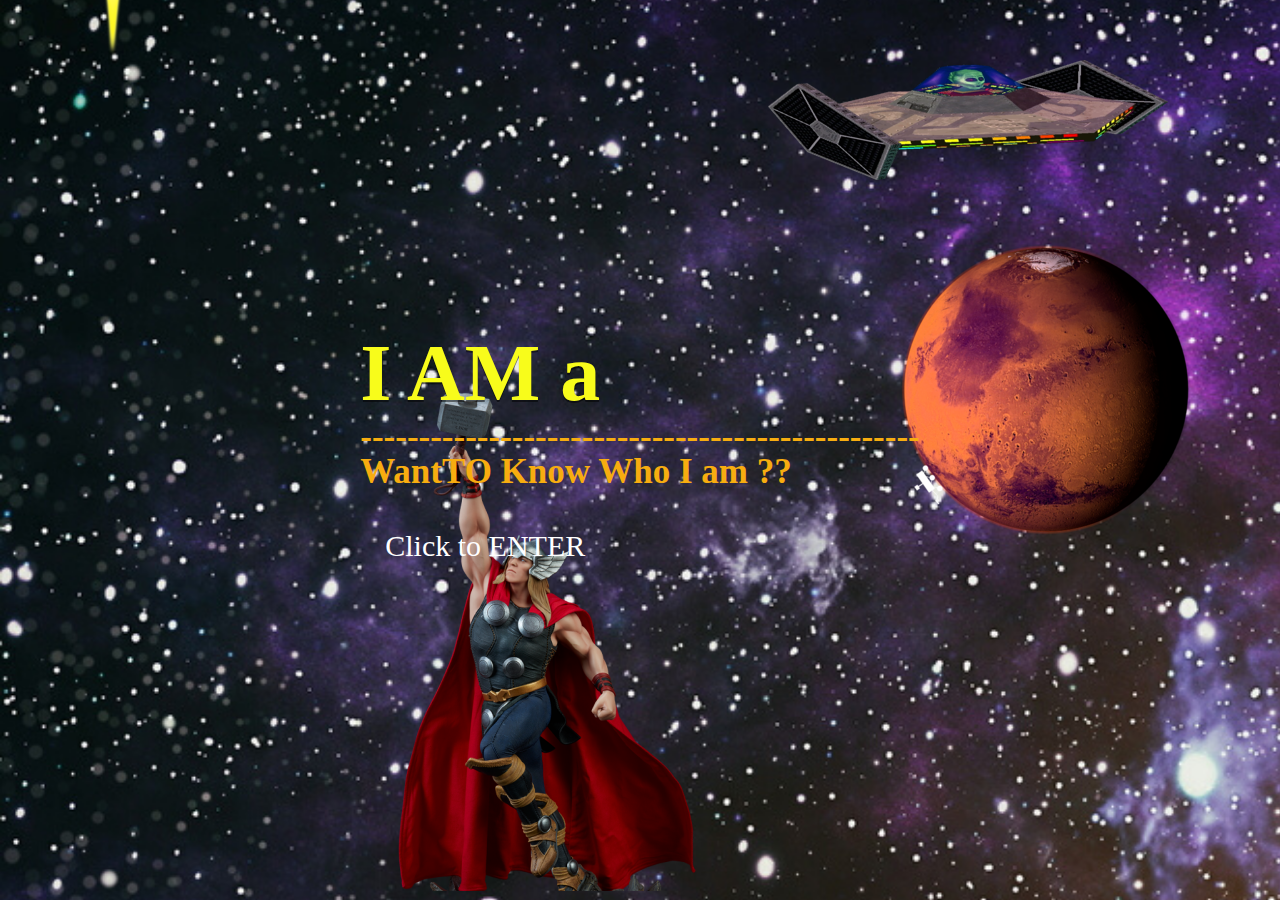
==== index.html @ 42d4b317 "Add files via upload" ====
<!DOCTYPE html>
<html lang="en">
<head>
    <meta charset="UTF-8">
    <meta name="viewport" content="width=device-width, initial-scale=1.0">
    <meta http-equiv="X-UA-Compatible" content="ie=edge">
    <title>Document</title>
    <link rel="stylesheet" href="shuttle.css">
</head>
<body>
    <iframe width="0" height="0" src="https://www.youtuberepeater.com/watch?v=Gu4PpvH2OGw#gsc.tab=0" frameborder="0" allowfullscreen></iframe>
   
    <div Class='night'>
        <div class = "space"></div>
        <div class= "Rocket1 ">
            <div class=shut></div>
        </div>
        <div class= "all"></div>
        <div class= "Rocket2 "></div>
    </div>
    <div class="wrapper">
        <h2>I AM a <span></span></h2>
        <h3> ------------------------------------------------</h3>
        <h3>WantTO Know Who I am ??</h3>
        
           <a href="http://127.0.0.1:5500/indexx.html">Click to ENTER</a>
    </div>
</body>
</html>
---- shuttle.css ----
body{
    margin: 0;
    background: url('spacec.png');
    overflow-y: hidden;
}
.space{
    height: 300px;
    width: 300px;
    background: url('mars.png');
    position: absolute;
    left: 70%;
    bottom: 40%;
    background-repeat: repeat-x;
    animation: upd 8s Linear infinite;
}
.shut{
    height: 300px;
    width: 500px;
    background: url('shut1.png');
    position: absolute;
    left: 2%;
    bottom: 60%;
    background-repeat: repeat-x;
    animation: rm 4s Linear infinite;

}
.Rocket2{
    height: 500px;
    width: 300px;
    background: url('thor.png');
    position: absolute;
    left: 31%;
    bottom: 1%;
    background-repeat: repeat-y;
    animation: fly 14s Linear infinite;
    
}
.Rocket1{
    height: 300px;
    width: 300px;
    background: url('jet.png');
    position: absolute;
    left: 2%;
    bottom: 92%;
    background-repeat: repeat-y;
    animation: fly2 18s Linear infinite;   
}
.all{

    height: 300px;
    width: 400px;
    background: url('kkr.png');
    position: absolute;
    left: 60%;
    bottom: 60%;
    background-repeat: repeat-x;
    animation: backup 15s Linear infinite;

}
.wrapper{
    position: absolute;
    top: 50%;
    left: 50%;
    transform: translate(-50%,-50%)
}
.wrapper h2{
    padding: 0;
    margin: 0;
    color: rgb(248, 252, 27);
    text-shadow: 0 2px 0 rgba(0,0,0,0.5);
    font-size: 80px;
}
.wrapper h3{
    color: rgb(247, 173, 16);
    font-size: 35px;
    margin: 0;
    line-height: 35px;
}

.wrapper h4{
    color:#eb1506;
}
.wrapper a{
    color: #fff;
    text-decoration: none;
    padding: 10px 25px;
    border-radius: 5px;
    font-size: 30px;
    display: inline-block;
    margin-top: 30px;
    transition: 1.2s;
    align-content: center;
    justify-content: center;
}
.wrapper a:hover{
    background:#eb1506 ;
    color: #0fe43d;
    box-shadow: 0 0 105px #ebc806 ;

}
span:before{
    content: ' ';
    animation: animate infinite 8s;
}
@keyframes animate{
    0%{
        content: 'Coder';
    }
    20%{
        content: 'Developer';
    }
    40%{
        content: 'Cricketer';
    }
    60%{
        content: 'Learner';
    }
    80%{
        content: 'Traveller';
    }
    100%{
        content: 'Analyst';
    }
}


@keyframes backup{
    100%{transform:translateX(-1500px)}
}
@keyframes rm{
    100%{transform:translateX(1500px)}
}
@keyframes fly2{
    100%{transform:translateY(1150px)}
}
@keyframes fly{
    100%{transform:translateY(-1150px)}
}
@keyframes upd{
    100%{transform:translateY(40px)}
    75%{transform:translateY(-40px)}
    50%{transform:translateY(40px)}
    25%{transform:translateY(-40px)}


}
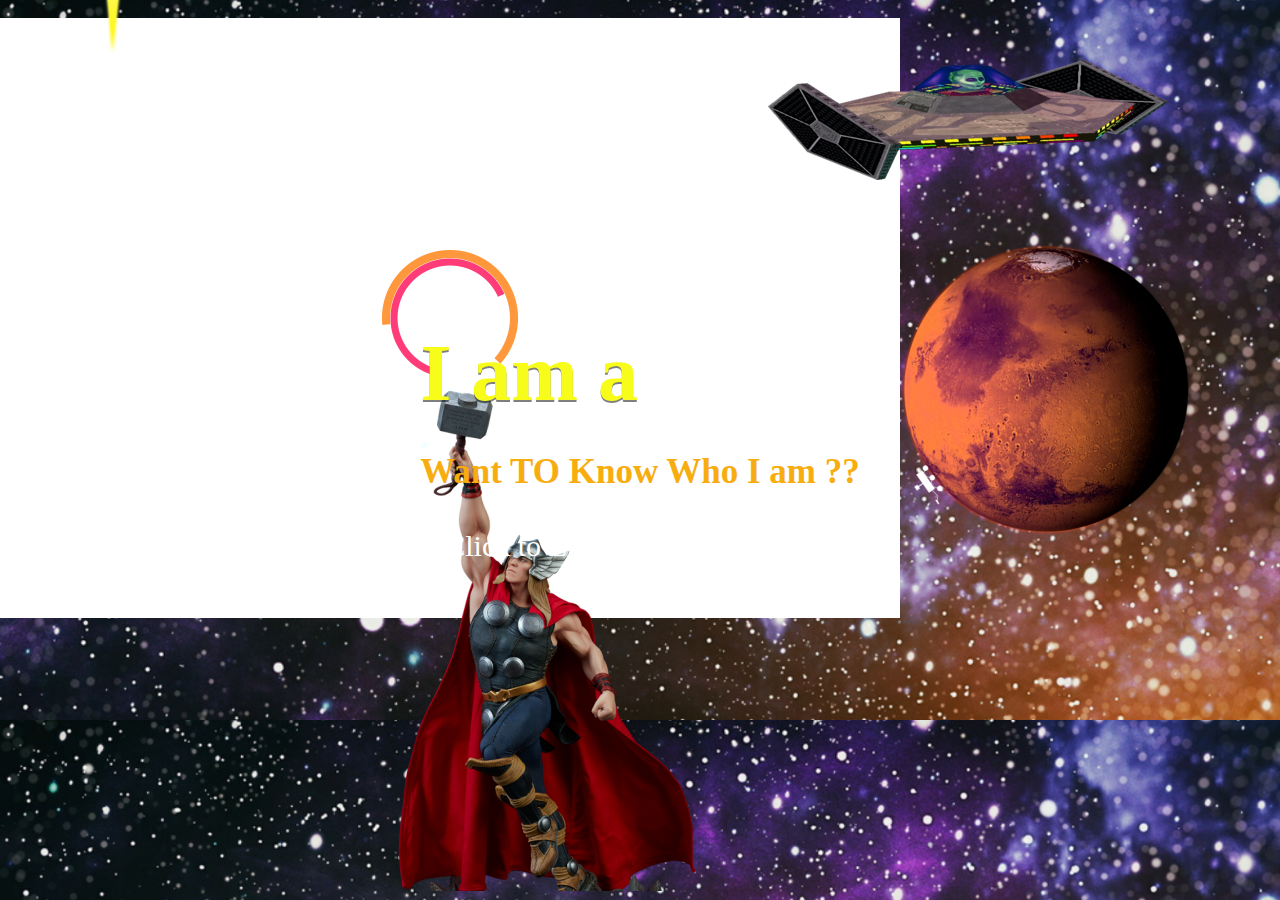
==== commit 6057d760: "Update index.html" ====
--- a/index.html
+++ b/index.html
@@ -4,26 +4,59 @@
     <meta charset="UTF-8">
     <meta name="viewport" content="width=device-width, initial-scale=1.0">
     <meta http-equiv="X-UA-Compatible" content="ie=edge">
-    <title>Document</title>
+    <title>Arc World</title>
     <link rel="stylesheet" href="shuttle.css">
 </head>
 <body>
-    <iframe width="0" height="0" src="https://www.youtuberepeater.com/watch?v=Gu4PpvH2OGw#gsc.tab=0" frameborder="0" allowfullscreen></iframe>
+    <iframe width="0" height="0" src="https://www.youtuberepeater.com/watch?v=5hPsXvKzZnU#gsc.tab=0" frameborder="0" allowfullscreen></iframe>
    
-    <div Class='night'>
-        <div class = "space"></div>
-        <div class= "Rocket1 ">
-            <div class=shut></div>
+    <div class="conty">
+
+        <div Class='night' >
+        
+            <div class = "space"></div>
+            
+            <div class= "Rocket1 ">
+                <div class=shut></div>
+            </div>
+            
+            <div class= "all"></div>
+            
+            <div class= "Rocket2 "></div>
+        
         </div>
-        <div class= "all"></div>
-        <div class= "Rocket2 "></div>
+        
+        <div class="wrapper">
+            <h2>I am a <span></span></h2>
+            <h3 style="color: azure;">.</h3>
+            <h3>Want TO Know Who I am ??</h3>
+            
+            <a href=" https://adityaarc.github.io/ieeeintrod/indexx.html">Click to ENTER</a>
+        </div>
+
     </div>
-    <div class="wrapper">
-        <h2>I AM a <span></span></h2>
-        <h3> ------------------------------------------------</h3>
-        <h3>WantTO Know Who I am ??</h3>
-        
-           <a href="http://127.0.0.1:5500/indexx.html">Click to ENTER</a>
-    </div>
+
+    <!-- loader  -->
+<div class="loader-container">
+    <img src="cload.gif" alt="">
+</div>
+
+
+<script>
+    function loader()
+    {
+         document.querySelector('.loader-container').classList.add('fade-out');
+    }
+
+    function fadeOut()
+    {
+        setInterval(loader, 6000);
+    }
+
+    window.onload = fadeOut();
+
+</script>
 </body>
-</html>+
+
+</html>
--- a/shuttle.css
+++ b/shuttle.css
@@ -2,6 +2,8 @@
     margin: 0;
     background: url('spacec.png');
     overflow-y: hidden;
+    overflow-x: hidden;
+    background-size:cover;
 }
 .space{
     height: 300px;
@@ -143,4 +145,4 @@
     25%{transform:translateY(-40px)}
 
 
-}+}
